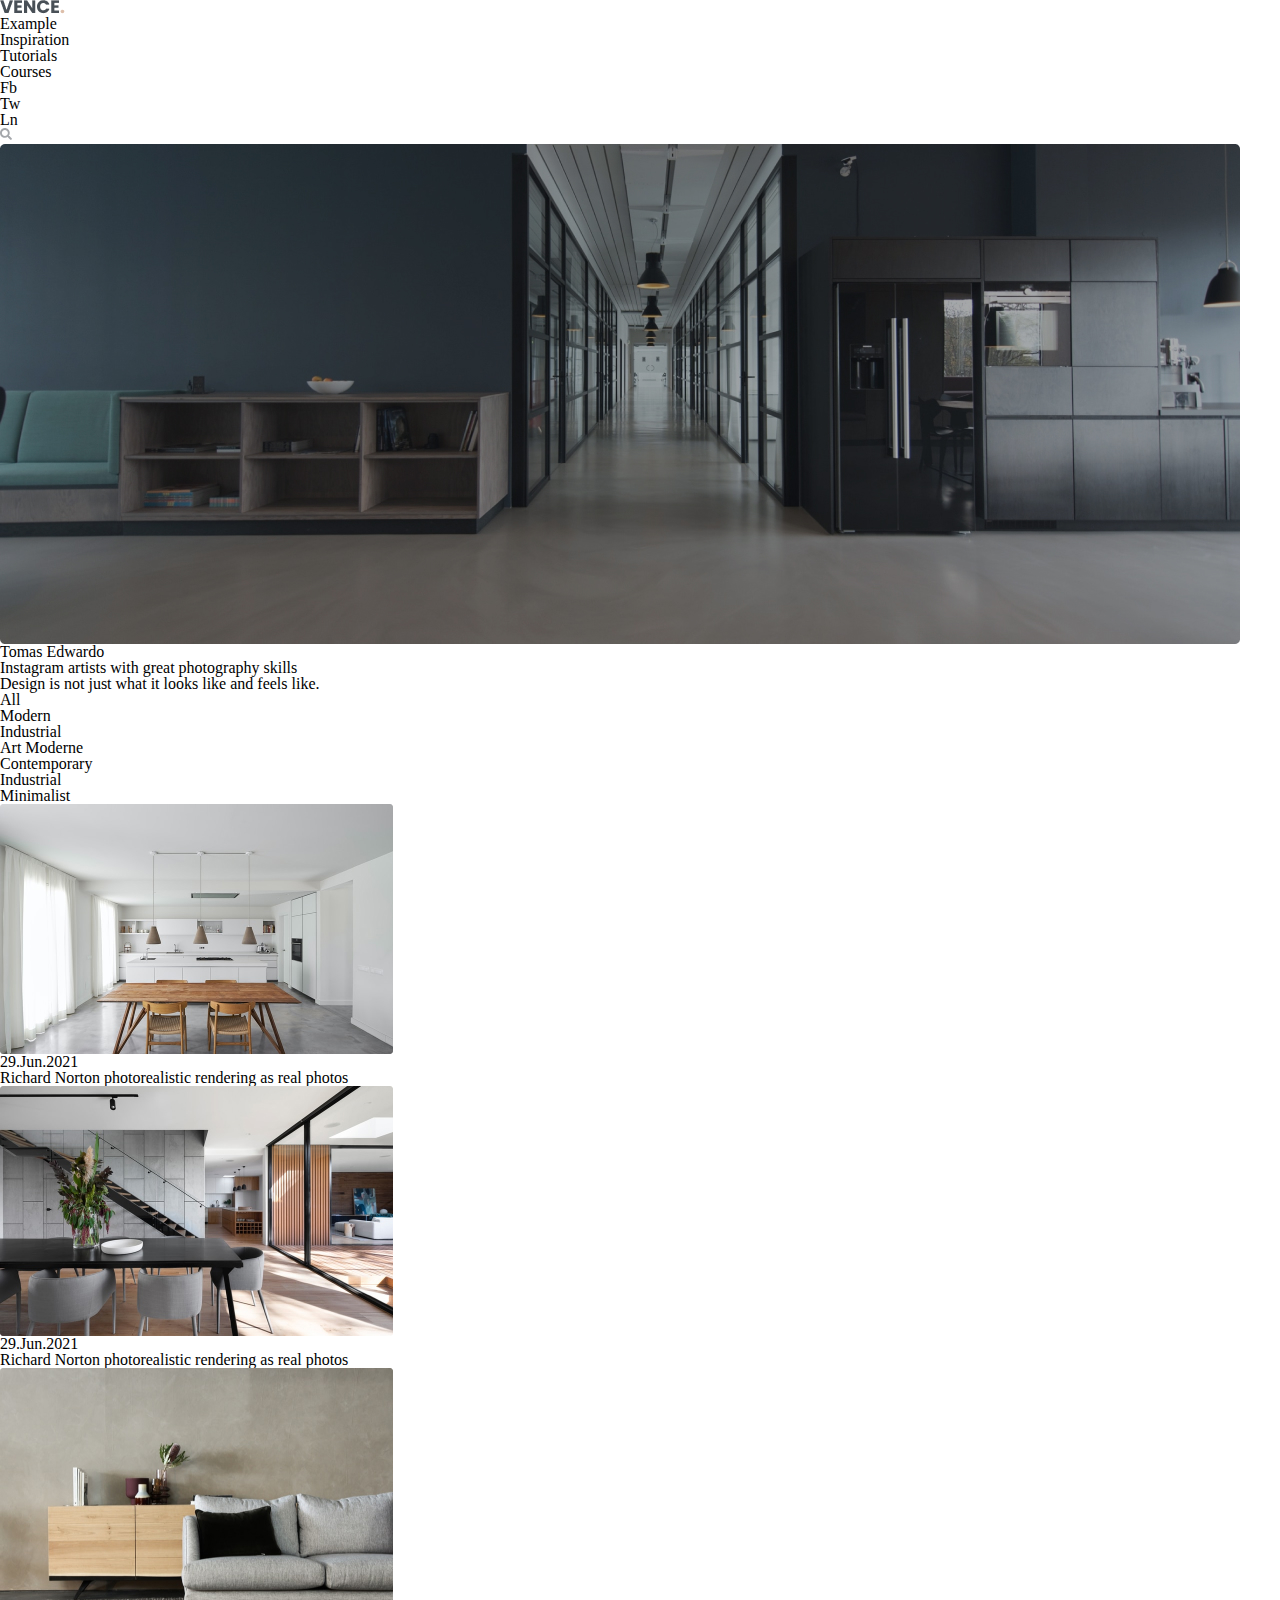
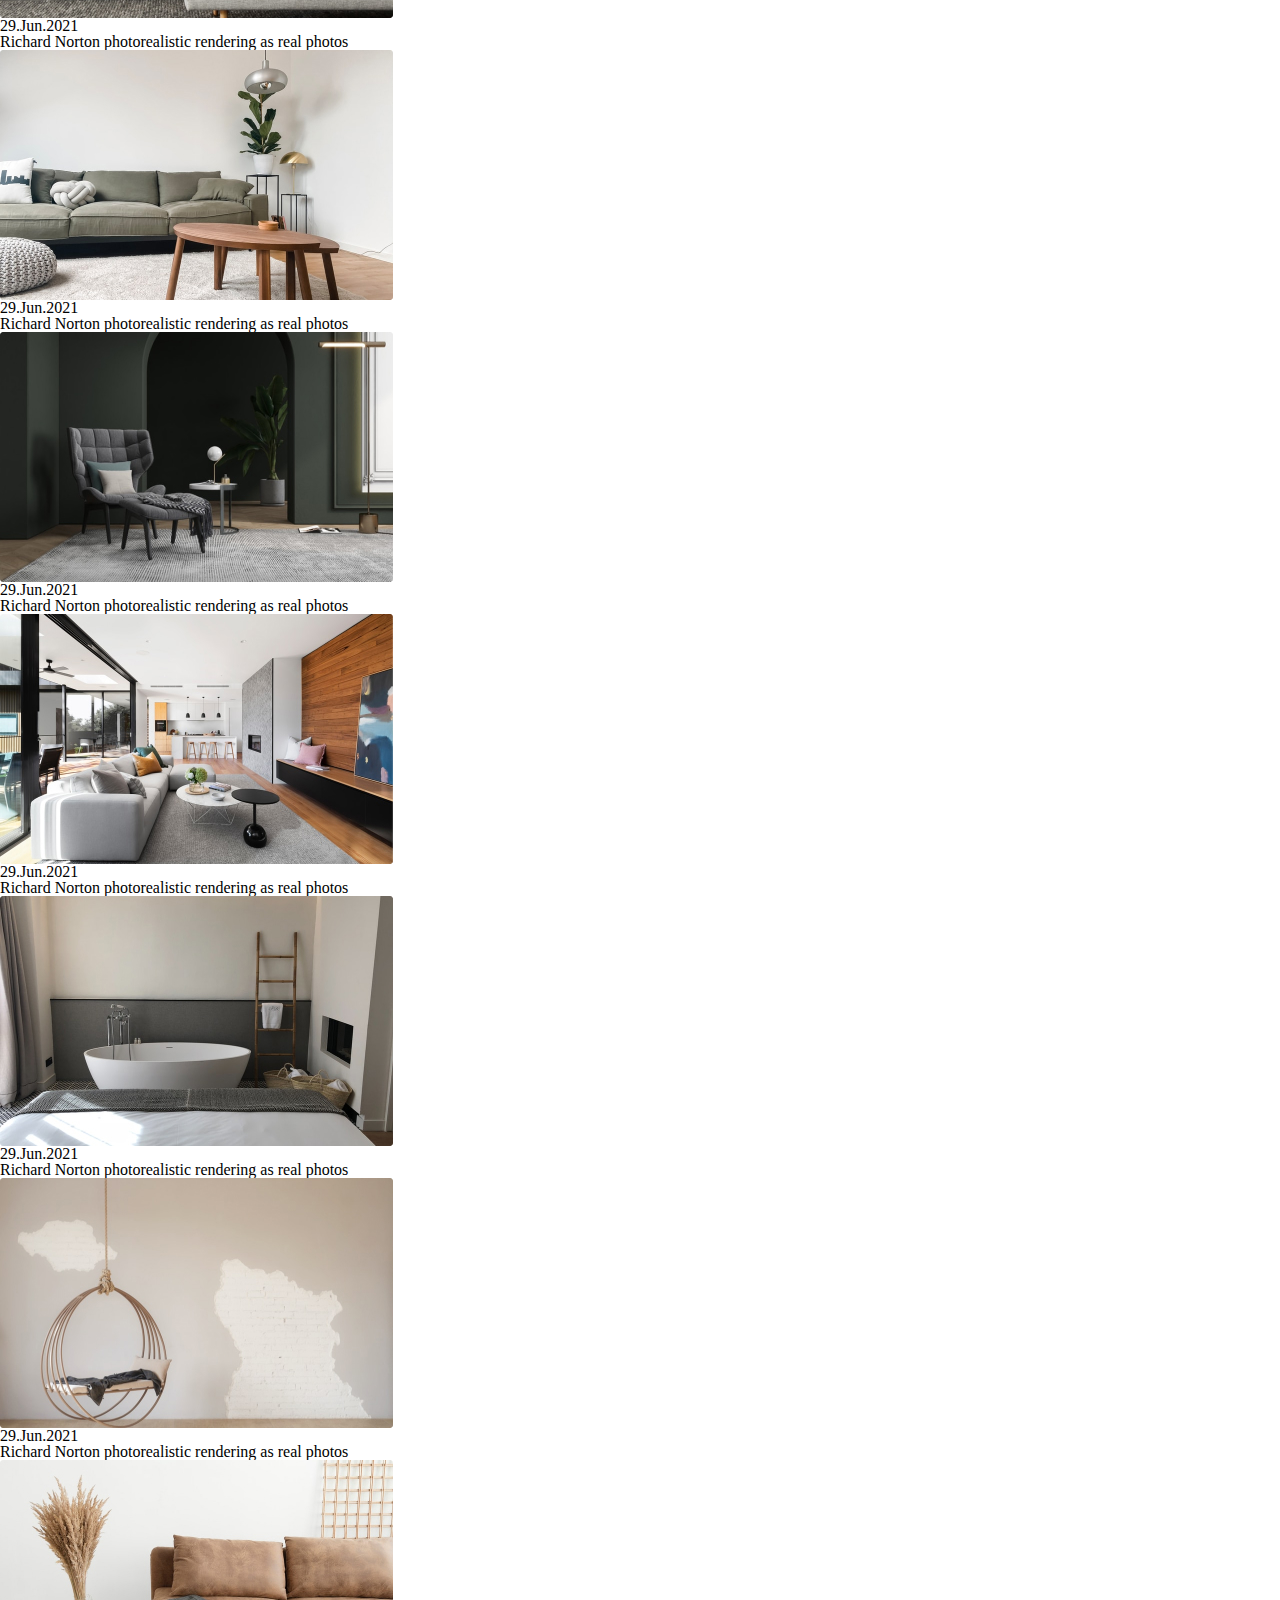
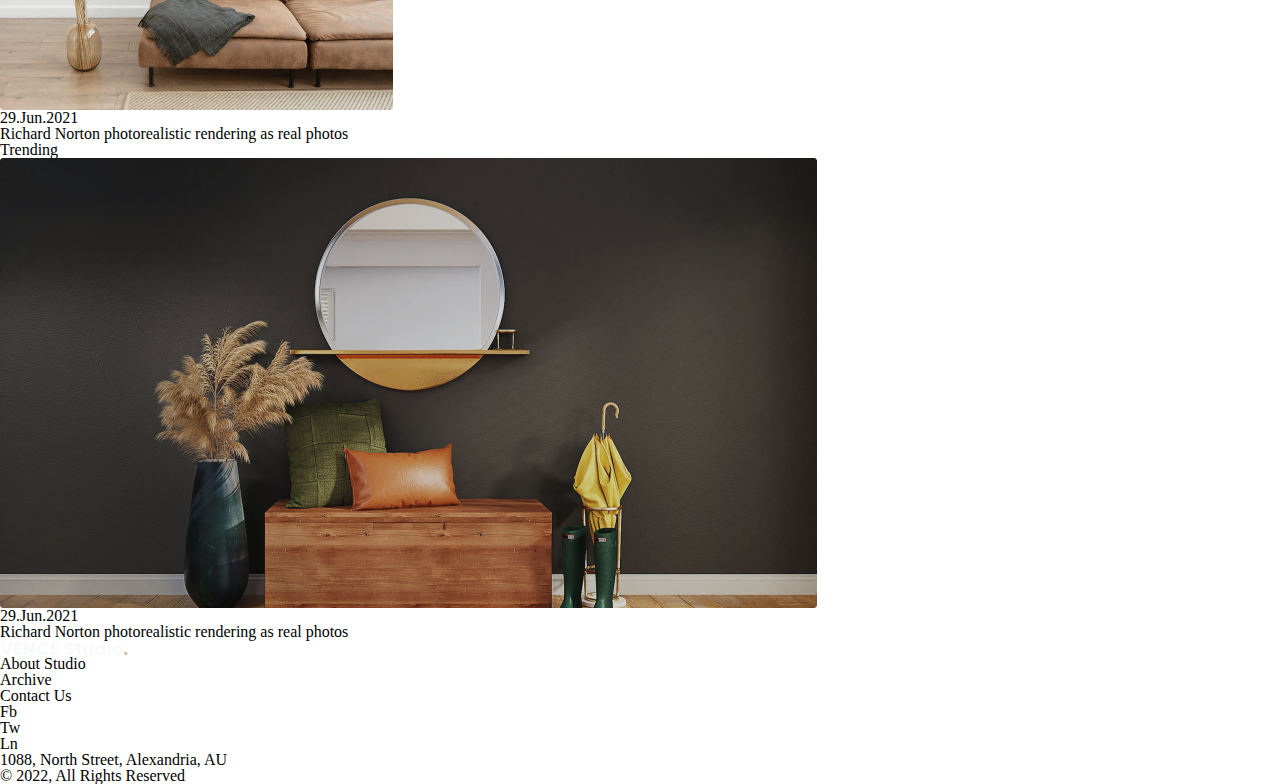
==== lesson_10/index.html @ 4f8c3558 "Add files via upload" ====
<!DOCTYPE html>
<html lang="en">
<head>
	<meta charset="UTF-8">
	<meta name="viewport" content="width=device-width, initial-scale=1.0">
	<link rel="stylesheet" href="css/style.css">
	<title>Lesson 10</title>
</head>
<body>

	<header class="header">
		<div class="header__conteiner">
			<a href="#" class="header__logo">
				<img src="img/header/VENCE..png" alt="logo">
			</a>
			<div class="header__navbar navbar">
				<ul class="navbar__list">
					<li class="navbar__item navbar__item--active">
						<a href="#">Example</a>
					</li>
					<li class="navbar__item">
						<a href="#">Inspiration</a>
					</li>
					<li class="navbar__item">
						<a href="#">Tutorials</a>
					</li>
					<li class="navbar__item">
						<a href="#">Courses</a>
					</li>
				</ul>

				<div class="header__socials socials">
					<ul class="socials__list">
						<li class="socials__item">
							<a href="#">Fb</a>
						</li>
						<li class="socials__item">
							<a href="#">Tw</a>
						</li>
						<li class="socials__item">
							<a href="#">Ln</a>
						</li>
					</ul>
					
					<a href="#" class="header__search">
						<img src="img/header/searchr.svg" alt="search">
					</a>
					
				</div>
				
			</div>
		</div>
	</header>



	<main class="blog-interior">

		<div class="page-header page-header--margin">
			<div class="page-header__conteiner">
				<div class="page-header__slider slider">
					<div class="slider__pictures">
						<img src="img/main/1.jpg" alt="interior">
					</div>
					<div class="slider__neme">
						Tomas Edwardo
					</div>
					<h1 class="slider__title">Instagram artists with great photography skills</h1>
				</div>
			</div>
		</div>

		   <div class="block-interior"> 

				<div class="block-interior__conteiner">

						<h2 class="block-interior__title">Design is not just what it looks like and feels like.</h2>
						
				   <div class="block-interior__menu menu">

						<ul class="menu__link">
							<li class="menu__item menu__item--active">
								<a href="#">All</a>
							</li>
							<li class="menu__item">
								<a href="#">Modern </a>
							</li>
							<li class="menu__item">
								<a href="#">Industrial</a>
							</li>
							<li class="menu__item">
								<a href="#">Art Moderne</a>
							</li>
							<li class="menu__item">
								<a href="#">Contemporary</a>
							</li>
							<li class="menu__item">
								<a href="#">Industrial</a>
							</li>
							<li class="menu__item">
								<a href="#">Minimalist</a>
							</li>
						</ul>

					</div>

				</div>
			</div>

			<div class="catalog-cards">
				<div class="catalog-cards__conteiner">
					<div class="catalog-cards__view">
						<img src="img/main/02.jpg" alt="interior" class="catalog-cards__image">
					</div>
					<div class="catalog-cards__data">29.Jun.2021</div>
					<div class="catalog-cards__text">Richard Norton photorealistic rendering as real
						photos
					</div>
				</div>
			</div>

			<div class="catalog-cards">
				<div class="catalog-cards__conteiner">
					<div class="catalog-cards__view">
						<img src="img/main/03.jpg" alt="interior" class="catalog-cards__image">
					</div>
					<div class="catalog-cards__data">29.Jun.2021</div>
					<div class="catalog-cards__text">Richard Norton photorealistic rendering as real
						photos
					</div>
				</div>
			</div>

			<div class="catalog-cards">
				<div class="catalog-cards__conteiner">
					<div class="catalog-cards__view">
						<img src="img/main/04.jpg" alt="interior" class="catalog-cards__image">
					</div>
					<div class="catalog-cards__data">29.Jun.2021</div>
					<div class="catalog-cards__text">Richard Norton photorealistic rendering as real
						photos
					</div>
				</div>
			</div>

			<div class="catalog-cards">
				<div class="catalog-cards__conteiner">
					<div class="catalog-cards__view">
						<img src="img/main/05.jpg" alt="interior" class="catalog-cards__image">
					</div>
					<div class="catalog-cards__data">29.Jun.2021</div>
					<div class="catalog-cards__text">Richard Norton photorealistic rendering as real
						photos
					</div>
				</div>
			</div>

			<div class="catalog-cards">
				<div class="catalog-cards__conteiner">
					<div class="catalog-cards__view">
						<img src="img/main/06.jpg" alt="interior" class="catalog-cards__image">
					</div>
					<div class="catalog-cards__data">29.Jun.2021</div>
					<div class="catalog-cards__text">Richard Norton photorealistic rendering as real
						photos
					</div>
				</div>
			</div>

			<div class="catalog-cards">
				<div class="catalog-cards__conteiner">
					<div class="catalog-cards__view">
						<img src="img/main/07.jpg" alt="interior" class="catalog-cards__image">
					</div>
					<div class="catalog-cards__data">29.Jun.2021</div>
					<div class="catalog-cards__text">Richard Norton photorealistic rendering as real
						photos
					</div>
				</div>
			</div>

			<div class="catalog-cards">
				<div class="catalog-cards__conteiner">
					<div class="catalog-cards__view">
						<img src="img/main/08.jpg" alt="interior" class="catalog-cards__image">
					</div>
					<div class="catalog-cards__data">29.Jun.2021</div>
					<div class="catalog-cards__text">Richard Norton photorealistic rendering as real
						photos
					</div>
				</div>
			</div>

			<div class="catalog-cards">
				<div class="catalog-cards__conteiner">
					<div class="catalog-cards__view">
						<img src="img/main/09.jpg" alt="interior" class="catalog-cards__image">
					</div>
					<div class="catalog-cards__data">29.Jun.2021</div>
					<div class="catalog-cards__text">Richard Norton photorealistic rendering as real
						photos
					</div>
				</div>
			</div>

			<div class="catalog-cards">
				<div class="catalog-cards__conteiner">
					<div class="catalog-cards__view">
						<img src="img/main/11.jpg" alt="interior" class="catalog-cards__image">
					</div>
					<div class="catalog-cards__data">29.Jun.2021</div>
					<div class="catalog-cards__text">Richard Norton photorealistic rendering as real
						photos
					</div>
				</div>
			</div>

			<div class="trending blog-interior__trending">
				<h2 class="trending__title">Trending</h2>
				<div class="trending__conteiner">
					<div class="trending__view">
						<a href="#" class="trending__link">
							<img src="img/main/Trending01.jpg" alt="interior" class="trending__image">
						</a>
					</div>
					<div class="trending__info info">
						<div class="info__data">29.Jun.2021</div>
					<div class="info__text">
						Richard Norton photorealistic rendering as real photos
					</div>
				</div>
			</div>
		</div>
	</main>

		<footer class="footer">
			<div class="footer__conteiner">
				<div class="footer__top">
					<a href="#" class="footer__logo">
						<img src="img/footer/VENCEStudio..svg" alt="logo">
					</a>
					<div class="footer__submenu submenu">
						<ul class="submenu__list">
							<li class="submenu__item">
								<a href="#">About Studio</a>
							</li>
							<li class="submenu__item">
								<a href="#">Archive</a>
							</li>
							<li class="submenu__item">
								<a href="#">Contact Us</a>
							</li>
						</ul>
					</div>
				
							<div class="footer__social social">
								<ul class="social__list">
									<li class="social__item">
										<a href="#">Fb</a>
									</li>
									<li class="social__item">
										<a href="#">Tw</a>
									</li>
									<li class="social__item">
										<a href="#">Ln</a>
									</li>
								</ul>
							</div>
						</div>
				</div>
				<div class="footer__bootom">
					<div class="footer__adress">
						1088, North Street, Alexandria, AU
					</div>
					<div class="footer__copyright footer__copyright--active">
						© 2022, All Rights Reserved
					</div>
				</div>
			</footer>
</body>
</html>
---- lesson_10/css/style.css ----
@import url("fonts.css");

@import url("reset.css");

@import url("common.css");


.block {
	max-width: 1270px;
	margin: 0 auto;
	padding: 20px;
}
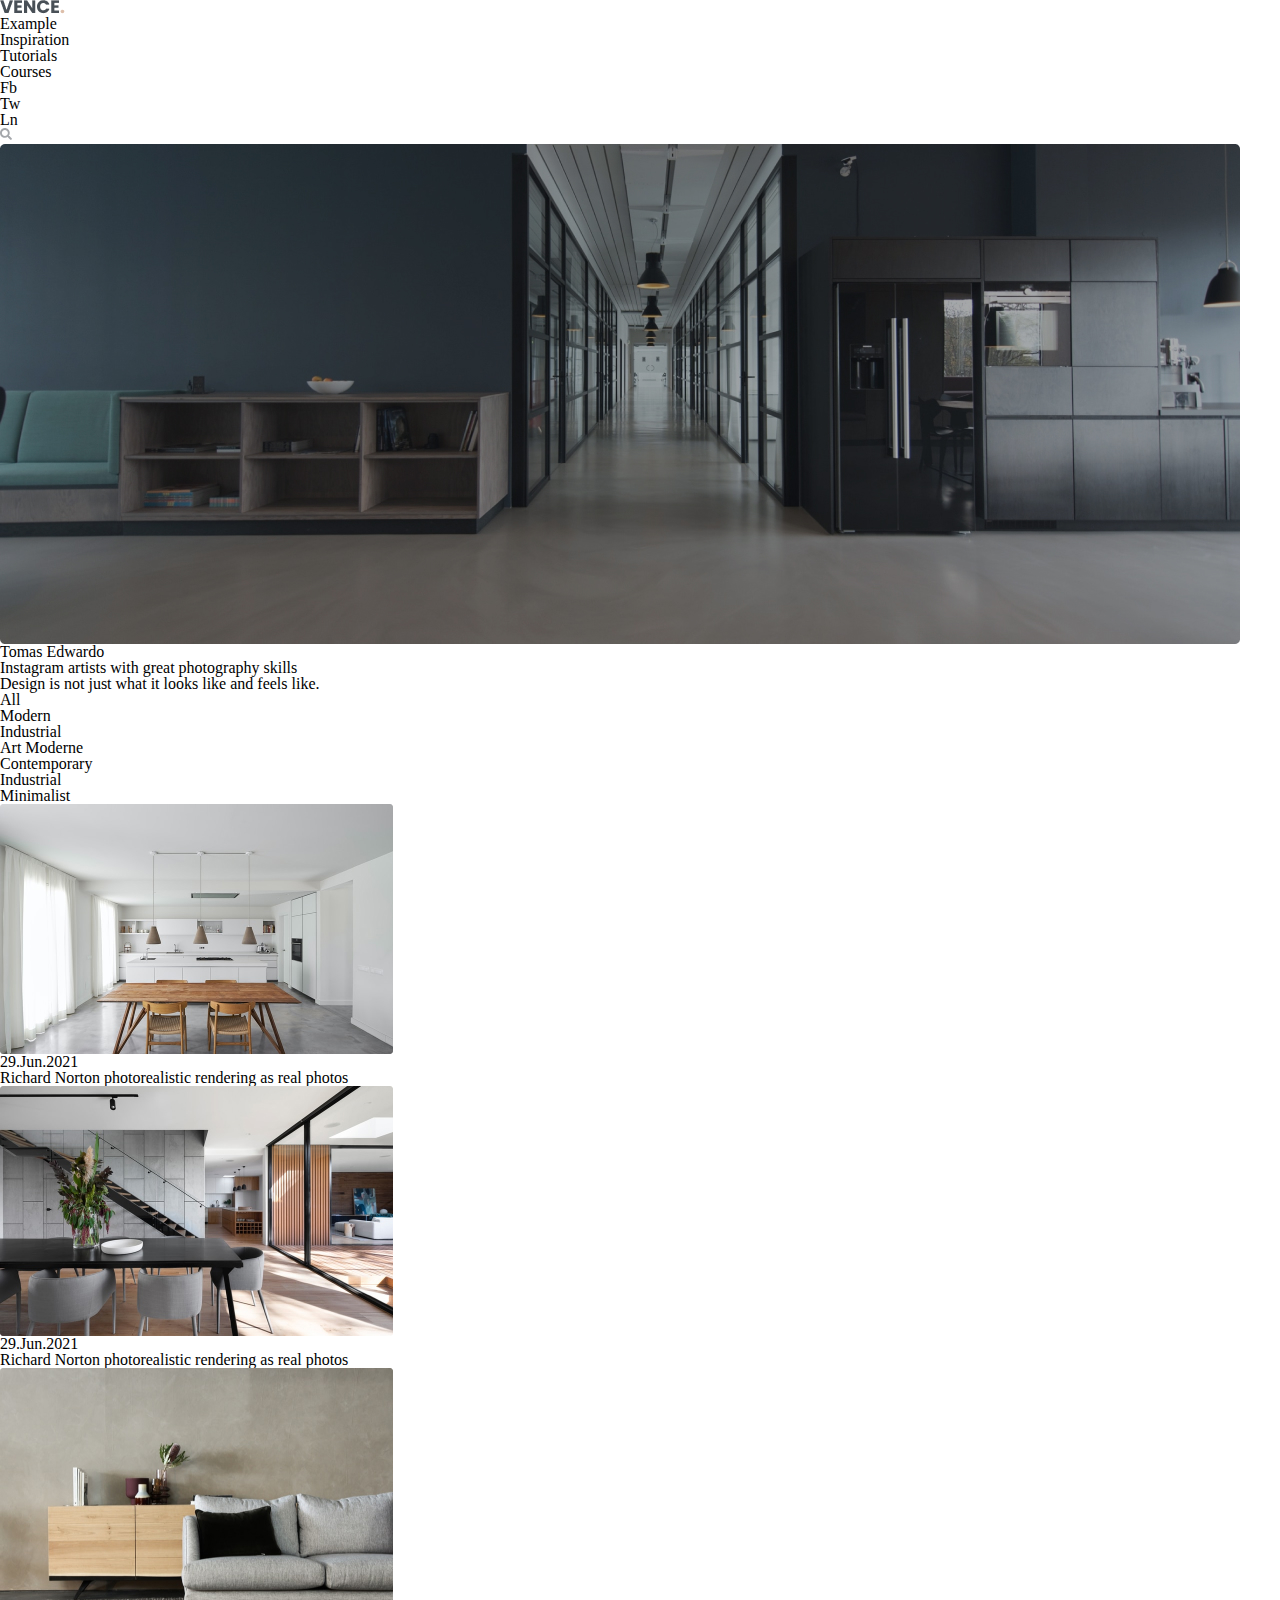
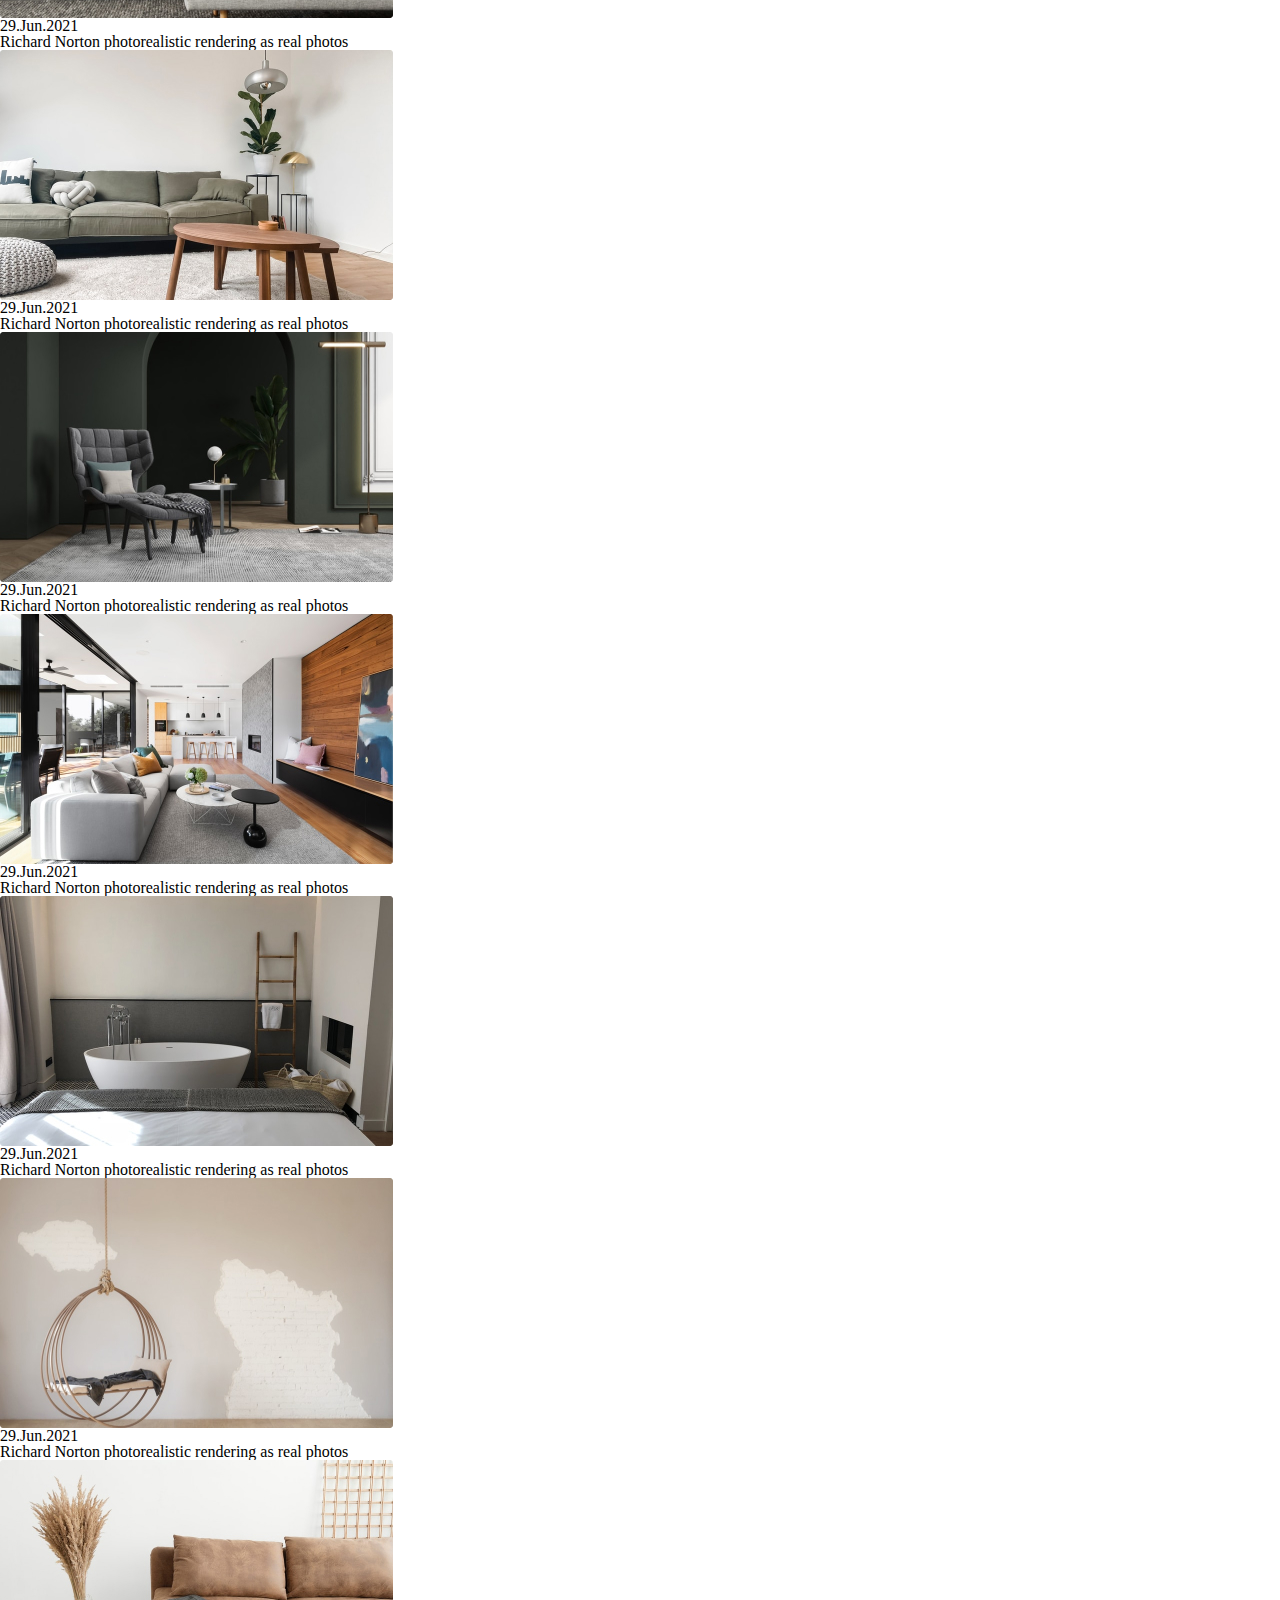
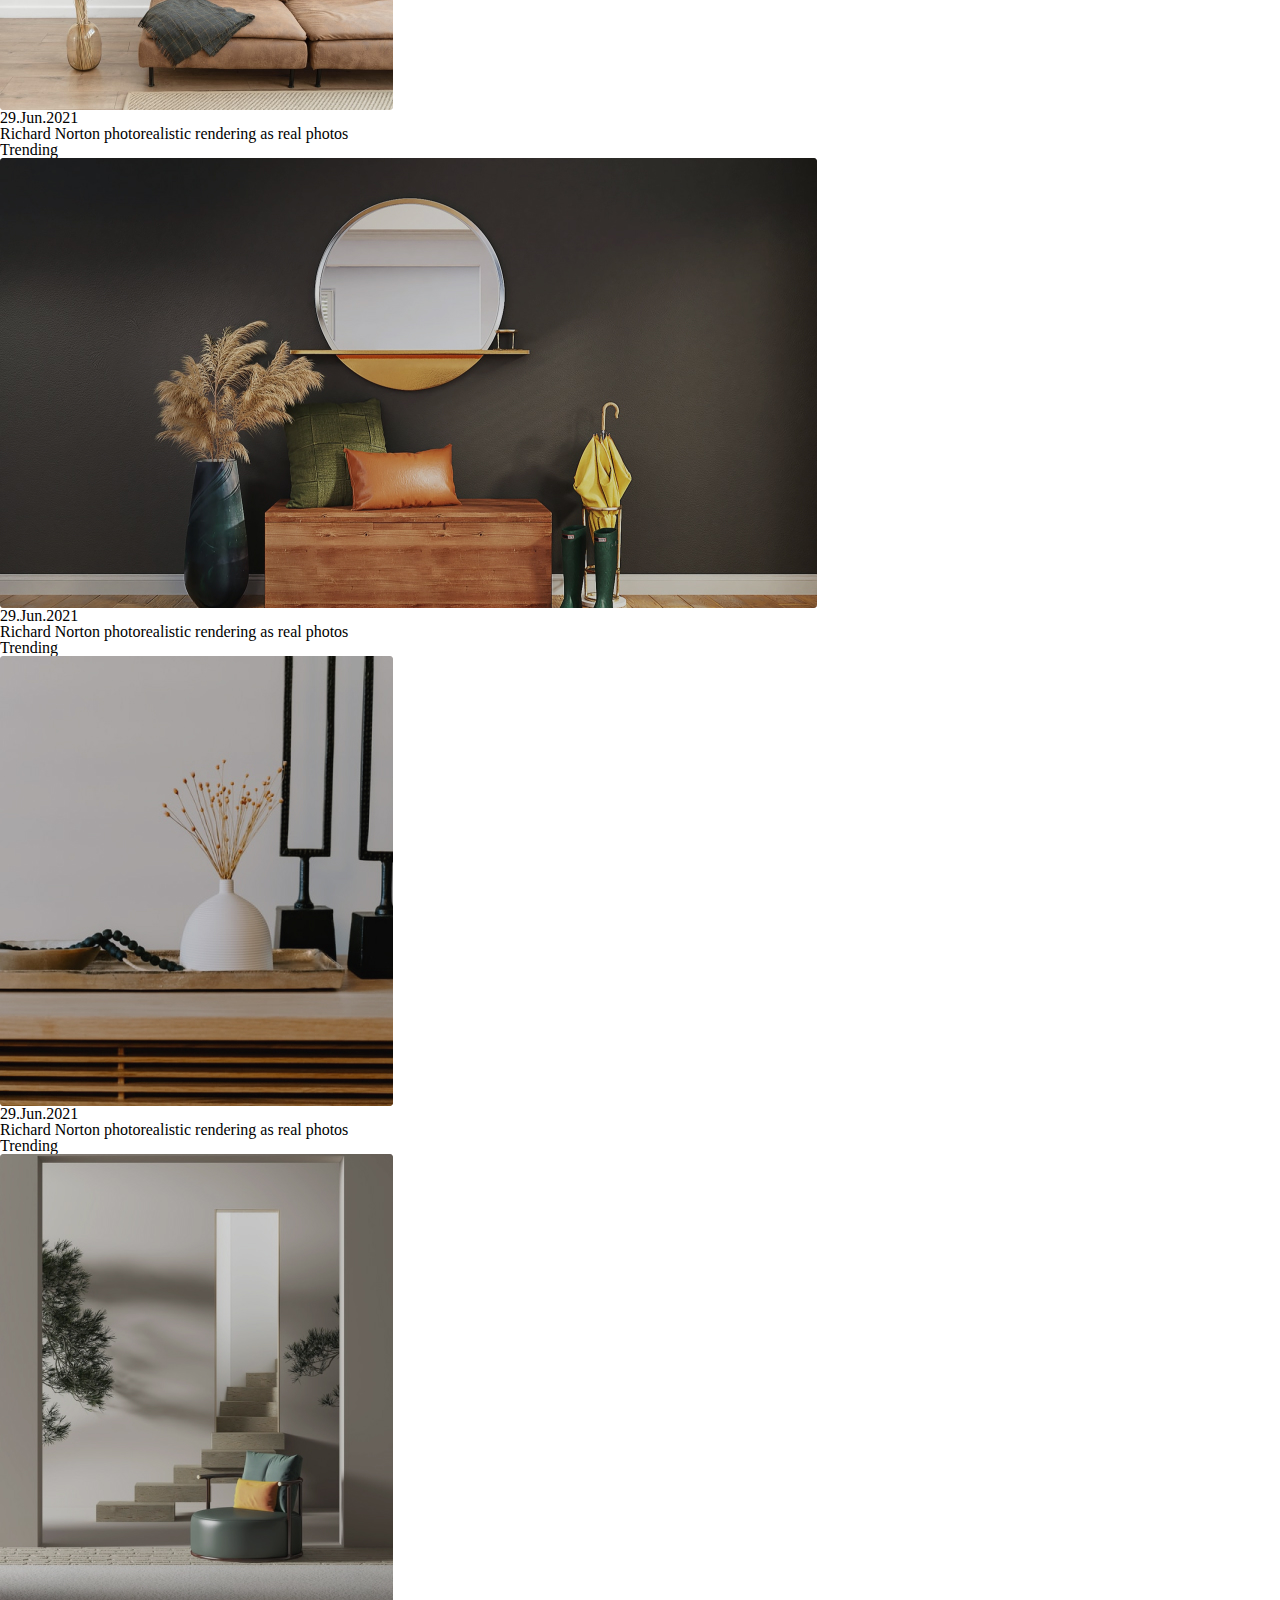
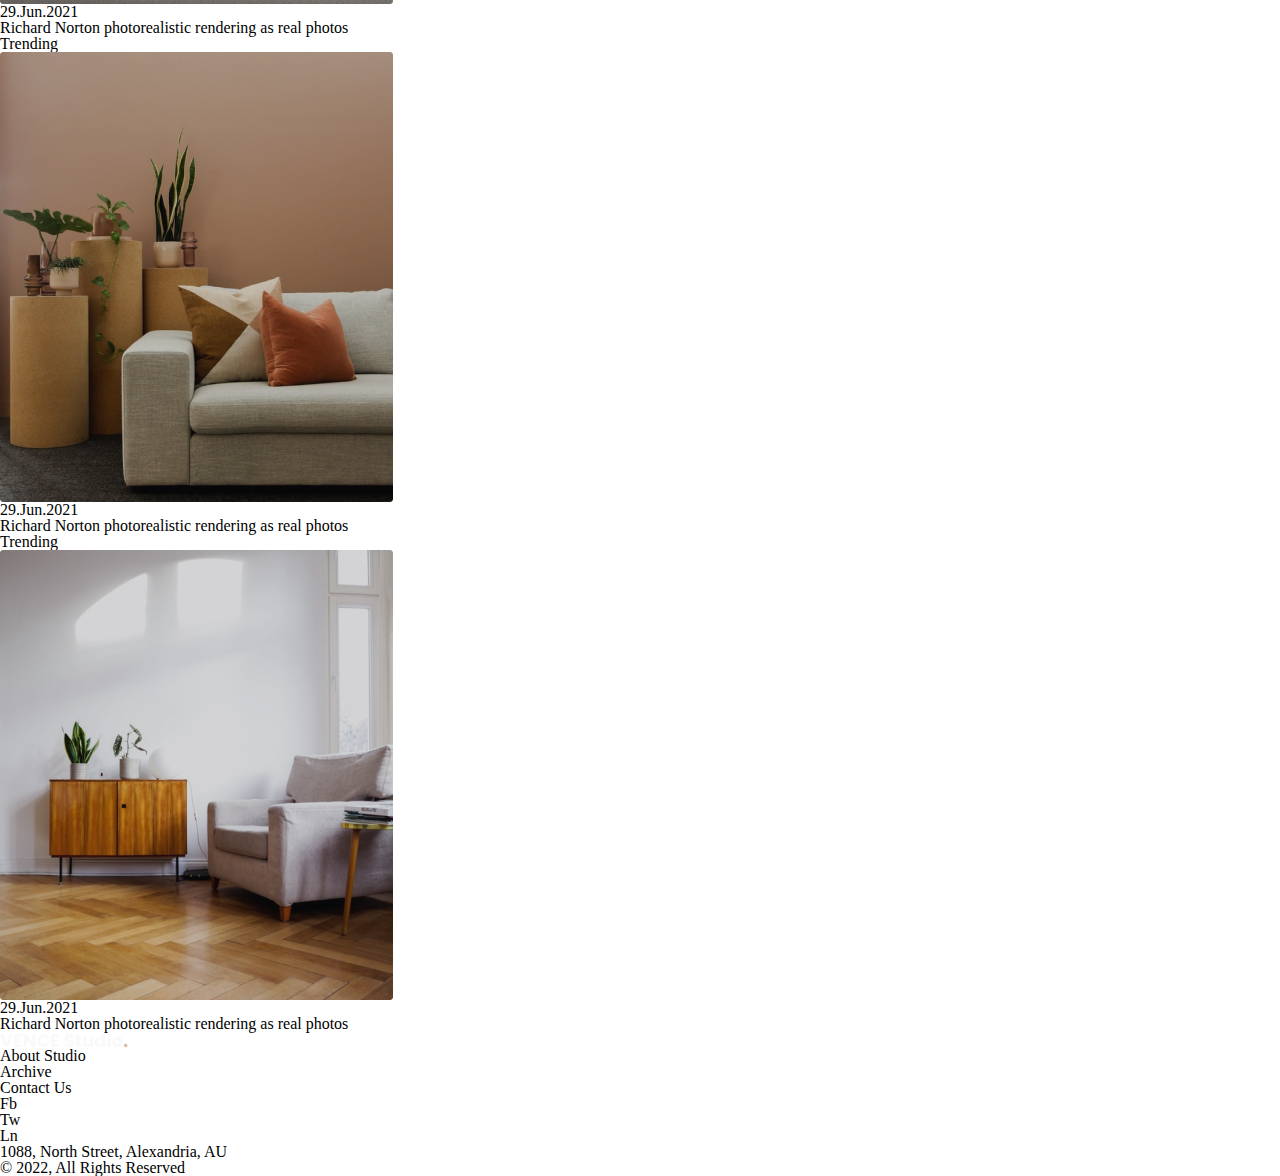
==== commit 6a70fa4f: "Add files via upload" ====
--- a/lesson_10/index.html
+++ b/lesson_10/index.html
@@ -69,18 +69,13 @@
 				</div>
 			</div>
 		</div>
-
-		   <div class="block-interior"> 
-
-				<div class="block-interior__conteiner">
-
-						<h2 class="block-interior__title">Design is not just what it looks like and feels like.</h2>
-						
-				   <div class="block-interior__menu menu">
-
-						<ul class="menu__link">
-							<li class="menu__item menu__item--active">
-								<a href="#">All</a>
+		<div class="block-interior"> 
+			<div class="block-interior__conteiner">
+				<h2 class="block-interior__title">Design is not just what it looks like and feels like.</h2>
+				<div class="block-interior__menu menu">
+					<ul class="menu__link">
+						<li class="menu__item menu__item--active">
+							<a href="#">All</a>
 							</li>
 							<li class="menu__item">
 								<a href="#">Modern </a>
@@ -101,9 +96,7 @@
 								<a href="#">Minimalist</a>
 							</li>
 						</ul>
-
-					</div>
-
+					</div>
 				</div>
 			</div>
 
@@ -202,7 +195,7 @@
 					</div>
 				</div>
 			</div>
-
+			
 			<div class="catalog-cards">
 				<div class="catalog-cards__conteiner">
 					<div class="catalog-cards__view">
@@ -214,7 +207,7 @@
 					</div>
 				</div>
 			</div>
-
+			
 			<div class="trending blog-interior__trending">
 				<h2 class="trending__title">Trending</h2>
 				<div class="trending__conteiner">
@@ -229,11 +222,78 @@
 						Richard Norton photorealistic rendering as real photos
 					</div>
 				</div>
-			</div>
-		</div>
+				</div>
+			</div>
+			
+			<div class="trending blog-interior__trending">
+				<h2 class="trending__title">Trending</h2>
+				<div class="trending__conteiner">
+					<div class="trending__view">
+						<a href="#" class="trending__link">
+							<img src="img/main/Trending02.jpg" alt="interior" class="trending__image">
+						</a>
+					</div>
+					<div class="trending__info info">
+						<div class="info__data">29.Jun.2021</div>
+					<div class="info__text">
+						Richard Norton photorealistic rendering as real photos
+					</div>
+				</div>
+				</div>
+			</div>
+			
+			<div class="trending blog-interior__trending">
+				<h2 class="trending__title">Trending</h2>
+				<div class="trending__conteiner">
+					<div class="trending__view">
+						<a href="#" class="trending__link">
+							<img src="img/main/Trending03.jpg" alt="interior" class="trending__image">
+						</a>
+					</div>
+					<div class="trending__info info">
+						<div class="info__data">29.Jun.2021</div>
+					<div class="info__text">
+						Richard Norton photorealistic rendering as real photos
+					</div>
+				</div>
+				</div>
+			</div>
+			
+			<div class="trending blog-interior__trending">
+				<h2 class="trending__title">Trending</h2>
+				<div class="trending__conteiner">
+					<div class="trending__view">
+						<a href="#" class="trending__link">
+							<img src="img/main/Trending04.jpg" alt="interior" class="trending__image">
+						</a>
+					</div>
+					<div class="trending__info info">
+						<div class="info__data">29.Jun.2021</div>
+					<div class="info__text">
+						Richard Norton photorealistic rendering as real photos
+					</div>
+					</div>
+				</div>
+			</div>
+			<div class="trending blog-interior__trending">
+				<h2 class="trending__title">Trending</h2>
+				<div class="trending__conteiner">
+					<div class="trending__view">
+						<a href="#" class="trending__link">
+							<img src="img/main/Trending05.jpg" alt="interior" class="trending__image">
+						</a>
+					</div>
+					<div class="trending__info info">
+						<div class="info__data">29.Jun.2021</div>
+					<div class="info__text">
+						Richard Norton photorealistic rendering as real photos
+					</div>
+					</div>
+				</div>
+			</div>
 	</main>
-
-		<footer class="footer">
+		
+	<footer class="footer">
 			<div class="footer__conteiner">
 				<div class="footer__top">
 					<a href="#" class="footer__logo">
@@ -276,6 +336,8 @@
 						© 2022, All Rights Reserved
 					</div>
 				</div>
-			</footer>
+	</footer>
+
 </body>
+
 </html>